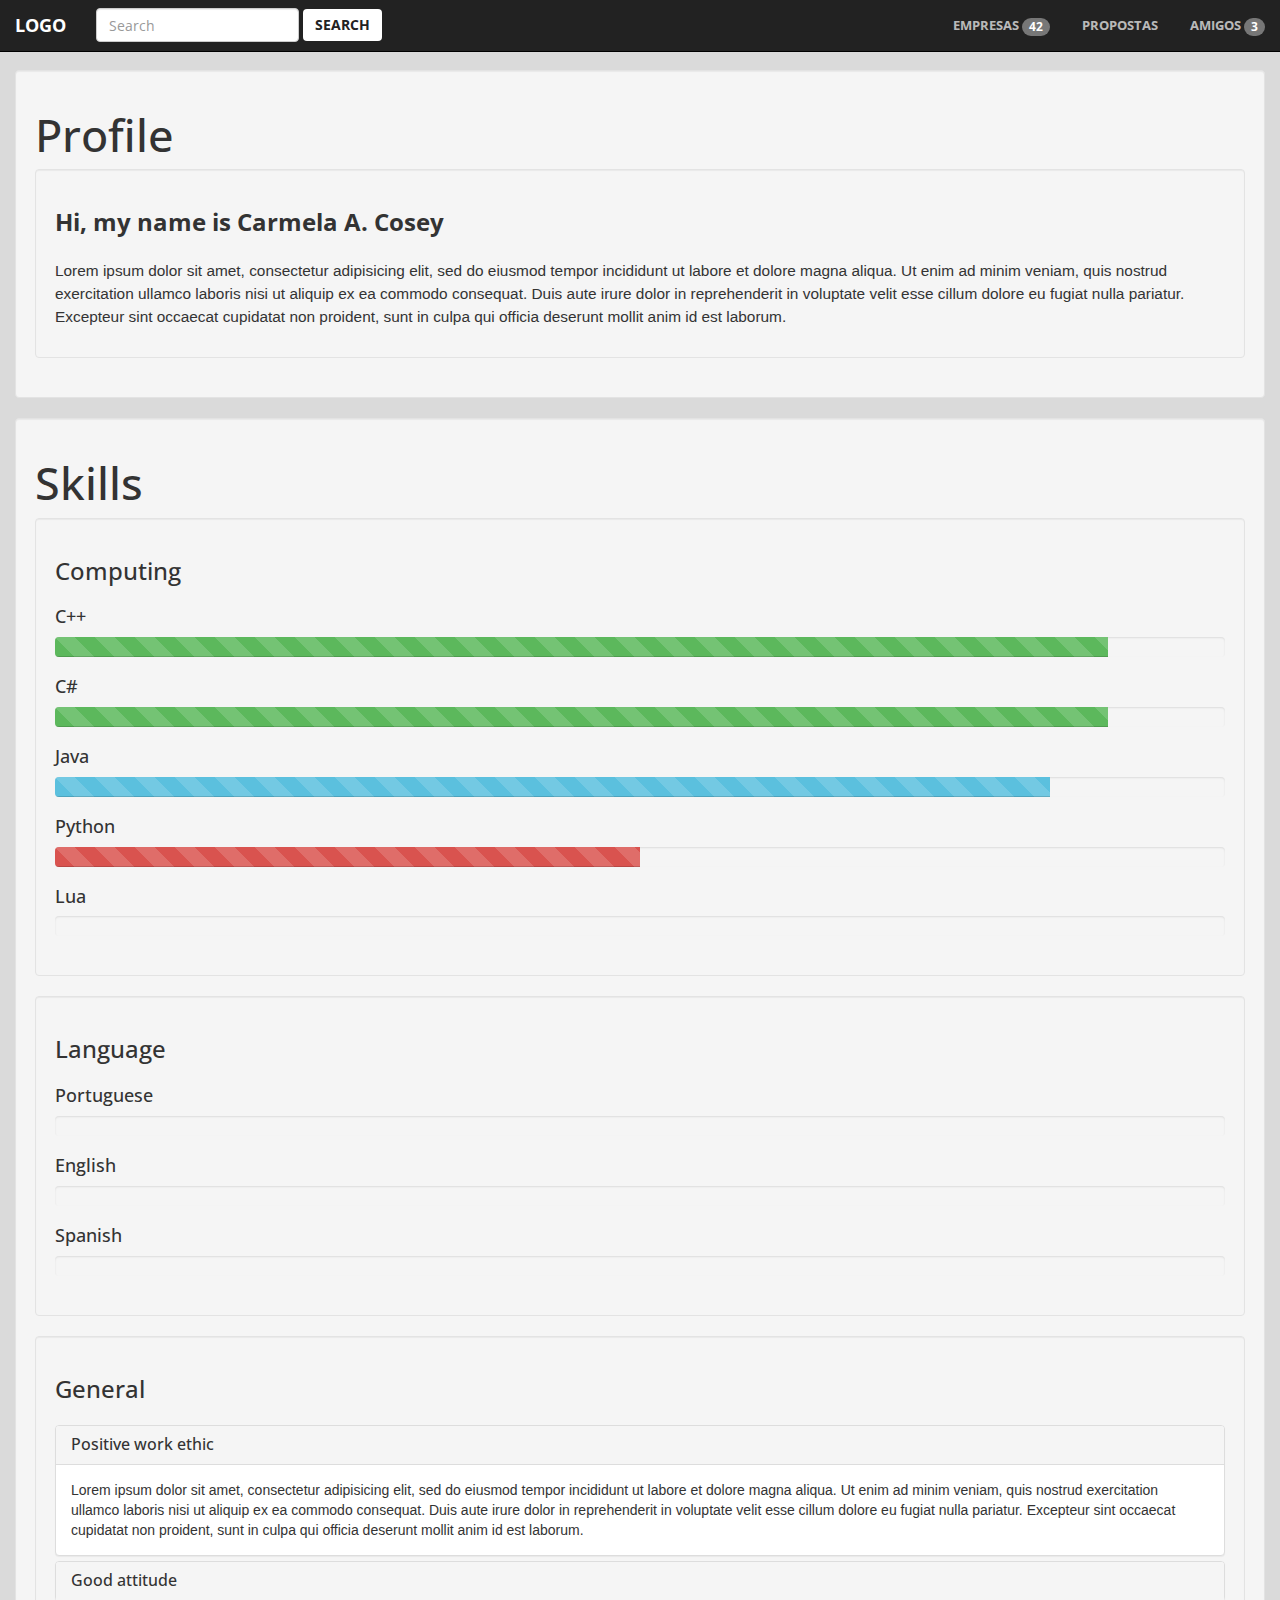
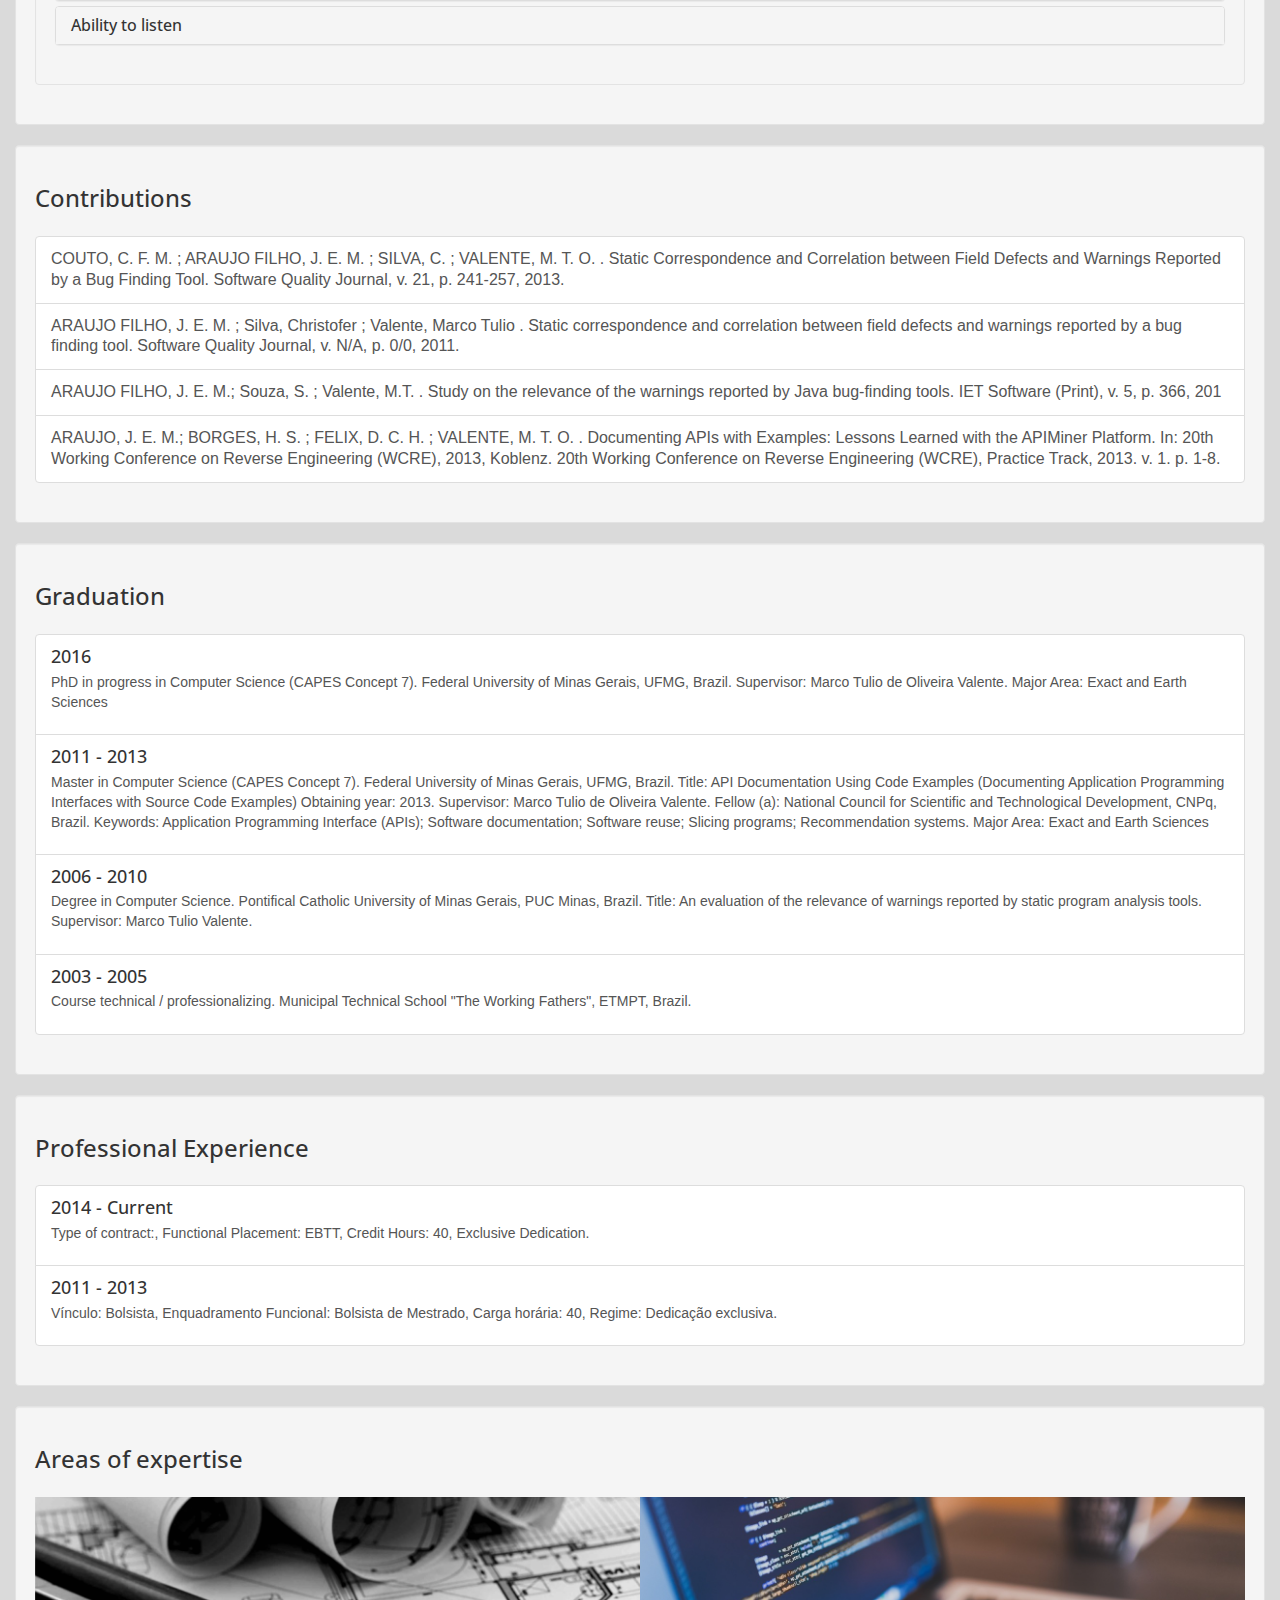
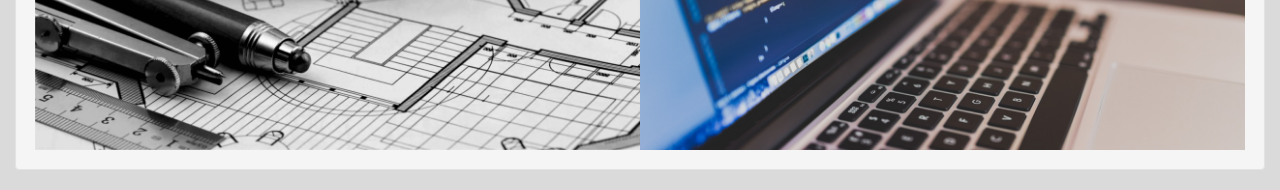
==== EmpregadoPage/index.html @ c6d30e0c "Teste - Cor na barra de endereço mobile" ====
<!DOCTYPE html>
<html lang="en">

<head>

    <meta charset="utf-8">
    <meta http-equiv="X-UA-Compatible" content="IE=edge">
    <meta name="viewport" content="width=device-width, initial-scale=1">
    <meta name="description" content="">
    <meta name="author" content="">

    <title>EmpregadoPage</title>

    <!-- Bootstrap Core CSS -->
    <link rel="stylesheet" href="css/bootstrap.css" type="text/css">

    <!-- Custom Fonts -->
    <link href='https://fonts.googleapis.com/css?family=Open+Sans:300italic,400italic,600italic,700italic,800italic,400,300,600,700,800' rel='stylesheet' type='text/css'>
    <link href='https://fonts.googleapis.com/css?family=Merriweather:400,300,300italic,400italic,700,700italic,900,900italic' rel='stylesheet' type='text/css'>
    <link rel="stylesheet" href="font-awesome/css/font-awesome.min.css" type="text/css">

    <!-- Plugin CSS -->
    <link rel="stylesheet" href="css/magnific-popup.css" type="text/css">

    <!-- Custom CSS -->
    <link rel="stylesheet" href="css/creative.css" type="text/css">
    <link rel="stylesheet" href="css/animate.css" type="text/css">


    <meta name="theme-color" content="‪#758684‬">

</head>

<body id="page-top">

    <nav class="navbar nav navbar-default navbar-fixed-top">
      <div class="container-fluid">
        <!-- Brand and toggle get grouped for better mobile display -->
        <div class="navbar-header">
          <button type="button" class="navbar-toggle collapsed" data-toggle="collapse" data-target="#bs-example-navbar-collapse-1" aria-expanded="false">
            <span class="sr-only">Toggle navigation</span>
            <span class="icon-bar"></span>
            <span class="icon-bar"></span>
            <span class="icon-bar"></span>
          </button>
          <a class="navbar-brand" href="#">LOGO</a>
          <!--<a href="#"><i class="fa fa-2x fa-bars" id="toggle-button" aria-hidden="true"></i></a> O BOTÃO DE TOGGLE TEM QUE FICAR NO CONTAINER -->
        </div>

        <!-- Collect the nav links, forms, and other content for toggling -->
        <div class="collapse navbar-collapse" id="bs-example-navbar-collapse-1">
          <form class="navbar-form navbar-left" role="search">
            <div class="form-group">
              <input type="text" class="form-control" placeholder="Search">
            </div>
            <button type="submit" class="btn btn-default">Search</button>
          </form>
          <ul class="nav nav-pills navbar-nav navbar-right" role="tablist">
            <li role="presentation" class="navbar-notifications"><a href="#">Empresas<span class="badge">42</span></a></li>
            <li role="presentation" class="navbar-notifications"><a href="#">Propostas</a></li>
            <li role="presentation" class="navbar-notifications"><a href="#">Amigos<span class="badge">3</span></a></li>
            <!-- <li id="exit-button"><a href="#">Exit</a></li> -->
          </ul>
        </div><!-- /.navbar-collapse -->
      </div><!-- /.container-fluid -->
    </nav>

    <div class="container-fluid">
        <!-- MENU LATERAL -->
        <!--<div class="row">
            <div class="col-xs-2 menu-fixed-left">
                <div class="photo-filter center-block">
                    <div class="photo-profile center-block">

                    </div>
                </div>
                <div class="text-center name-profile">
                    <h5>Carmela A. Cosey</h5>
                    <hr>
                </div>
                <div id="menu-options">
                    <a href="#"><div class="menu-options">
                        <p>
                            <span><i class="fa fa-book" aria-hidden="true"></i></span>
                            Meu feed
                        </p>
                    </div></a>
                    <a href="#"><div class="menu-options">
                        <p>
                            <span><i class="fa fa-suitcase" aria-hidden="true"></i></span>
                            Meu currículo
                        </p>
                    </div></a>
                    <a href="#"><div class="menu-options">
                        <p>
                            <span><i class="fa fa-building-o" aria-hidden="true"></i></span>
                            Propostas
                        </p>
                    </div></a>
                    <a href="#"><div class="menu-options">
                        <p>
                            <span><i class="fa fa-cog" aria-hidden="true"></i></span>
                            Configurações
                        </p>
                    </div></a>
                    <a href="#"><div class="menu-options">
                        <p>
                            <span><i class="fa fa-sign-out" aria-hidden="true"></i></span>
                            Sair
                        </p>
                    </div></a>
                </div>
            </div>
        </div>-->
        <!-- ./MENU LATERAL -->

        <div class="row">
            <div class="col-xs-12 col-sm-12 col-md-12 col-lg-12">
                <section id="profile" class="well">
                    <h1>Profile</h1>
                    <div class="well">
                        <h3><strong>Hi, my name is Carmela A. Cosey</strong></h3>
                        <p>
                            Lorem ipsum dolor sit amet, consectetur adipisicing elit, sed do eiusmod tempor incididunt ut labore et dolore magna aliqua. Ut enim ad minim veniam, quis nostrud exercitation ullamco laboris nisi ut aliquip ex ea commodo consequat. Duis aute irure dolor in reprehenderit in voluptate velit esse cillum dolore eu fugiat nulla pariatur. Excepteur sint occaecat cupidatat non proident, sunt in culpa qui officia deserunt mollit anim id est laborum.
                        </p>
                    </div>
                </section>
            </div>
        </div>

        <div class="row">
            <div class="col-xs-12 col-sm-12 col-md-12 col-lg-12">
                <section id="skills" class="well">
                    <h1>Skills</h2>

                    <div class="well">
                        <h3>Computing</h3>
                        <h4>C++</h4>
                        <div class="progress">
                          <div class="progress-bar progress-bar-success progress-bar-striped active sr-icons" role="progressbar" aria-valuenow="45" aria-valuemin="0" aria-valuemax="100" style="width: 90%">
                            <span class="sr-only">45% Complete</span>
                          </div>
                        </div>
                        <h4>C#</h4>
                        <div class="progress">
                          <div class="progress-bar progress-bar-success progress-bar-striped active sr-icons" role="progressbar" aria-valuenow="45" aria-valuemin="0" aria-valuemax="100" style="width: 90%">
                            <span class="sr-only">45% Complete</span>
                          </div>
                        </div>
                        <h4>Java</h4>
                        <div class="progress">
                          <div class="progress-bar progress-bar-info progress-bar-striped active sr-icons" role="progressbar" aria-valuenow="45" aria-valuemin="0" aria-valuemax="100" style="width: 85%">
                            <span class="sr-only">45% Complete</span>
                          </div>
                        </div>
                        <h4>Python</h4>
                        <div class="progress">
                          <div class="progress-bar progress-bar-danger progress-bar-striped active sr-icons" role="progressbar" aria-valuenow="45" aria-valuemin="0" aria-valuemax="100" style="width: 50%">
                            <span class="sr-only">45% Complete</span>
                          </div>
                        </div>
                        <h4>Lua</h4>
                        <div class="progress">
                          <div class="progress-bar progress-bar-warning progress-bar-striped active sr-icons" role="progressbar" aria-valuenow="45" aria-valuemin="0" aria-valuemax="100" style="width: 70%">
                            <span class="sr-only">45% Complete</span>
                          </div>
                        </div>
                    </div>

                    <div class="well">
                        <h3>Language</h3>
                        <h4>Portuguese</h4>
                        <div class="progress">
                          <div class="progress-bar progress-bar-success progress-bar-striped active sr-icons" role="progressbar" aria-valuenow="45" aria-valuemin="0" aria-valuemax="100" style="width: 100%">
                            <span class="sr-only">45% Complete</span>
                          </div>
                        </div>
                        <h4>English</h4>
                        <div class="progress">
                          <div class="progress-bar progress-bar-success progress-bar-striped active sr-icons" role="progressbar" aria-valuenow="45" aria-valuemin="0" aria-valuemax="100" style="width: 90%">
                            <span class="sr-only">45% Complete</span>
                          </div>
                        </div>
                        <h4>Spanish</h4>
                        <div class="progress">
                          <div class="progress-bar progress-bar-warning progress-bar-striped active sr-icons" role="progressbar" aria-valuenow="45" aria-valuemin="0" aria-valuemax="100" style="width: 60%">
                            <span class="sr-only">45% Complete</span>
                          </div>
                        </div>
                    </div>

                    <div class="well">
                      <h3>General</h4>
                      <div class="panel-group" id="accordion" role="tablist" aria-multiselectable="true">
                        <div class="panel panel-default">
                          <div class="panel-heading" role="tab" id="headingOne">
                            <h4 class="panel-title">
                              <a role="button" data-toggle="collapse" data-parent="#accordion" href="#collapseOne" aria-expanded="true" aria-controls="collapseOne">
                                Positive work ethic
                              </a>
                            </h4>
                          </div>
                          <div id="collapseOne" class="panel-collapse collapse in" role="tabpanel" aria-labelledby="headingOne">
                            <div class="panel-body">
                              Lorem ipsum dolor sit amet, consectetur adipisicing elit, sed do eiusmod tempor incididunt ut labore et dolore magna aliqua. Ut enim ad minim veniam, quis nostrud exercitation ullamco laboris nisi ut aliquip ex ea commodo consequat. Duis aute irure dolor in reprehenderit in voluptate velit esse cillum dolore eu fugiat nulla pariatur. Excepteur sint occaecat cupidatat non proident, sunt in culpa qui officia deserunt mollit anim id est laborum.
                            </div>
                          </div>
                        </div>
                        <div class="panel panel-default">
                          <div class="panel-heading" role="tab" id="headingTwo">
                            <h4 class="panel-title">
                              <a class="collapsed" role="button" data-toggle="collapse" data-parent="#accordion" href="#collapseTwo" aria-expanded="false" aria-controls="collapseTwo">
                                Good attitude
                              </a>
                            </h4>
                          </div>
                          <div id="collapseTwo" class="panel-collapse collapse" role="tabpanel" aria-labelledby="headingTwo">
                            <div class="panel-body">
                              Lorem ipsum dolor sit amet, consectetur adipisicing elit, sed do eiusmod tempor incididunt ut labore et dolore magna aliqua. Ut enim ad minim veniam, quis nostrud exercitation ullamco laboris nisi ut aliquip ex ea commodo consequat. Duis aute irure dolor in reprehenderit in voluptate velit esse cillum dolore eu fugiat nulla pariatur. Excepteur sint occaecat cupidatat non proident, sunt in culpa qui officia deserunt mollit anim id est laborum.
                            </div>
                          </div>
                        </div>
                        <div class="panel panel-default">
                          <div class="panel-heading" role="tab" id="headingThree">
                            <h4 class="panel-title">
                              <a class="collapsed" role="button" data-toggle="collapse" data-parent="#accordion" href="#collapseThree" aria-expanded="false" aria-controls="collapseThree">
                                Ability to listen
                              </a>
                            </h4>
                          </div>
                          <div id="collapseThree" class="panel-collapse collapse" role="tabpanel" aria-labelledby="headingThree">
                            <div class="panel-body">
                              Lorem ipsum dolor sit amet, consectetur adipisicing elit, sed do eiusmod tempor incididunt ut labore et dolore magna aliqua. Ut enim ad minim veniam, quis nostrud exercitation ullamco laboris nisi ut aliquip ex ea commodo consequat. Duis aute irure dolor in reprehenderit in voluptate velit esse cillum dolore eu fugiat nulla pariatur. Excepteur sint occaecat cupidatat non proident, sunt in culpa qui officia deserunt mollit anim id est laborum.
                            </div>
                          </div>
                        </div>
                      </div>
                    </div>
                </section>

                <section id="contributions">
                  <div class="well">
                      <h3>Contributions</h3>
                      <div class="list-group">
                        <a href="#" class="list-group-item">
                          <p class="list-group-item-text">COUTO, C. F. M. ; ARAUJO FILHO, J. E. M. ; SILVA, C. ; VALENTE, M. T. O. . Static Correspondence and Correlation between Field Defects and Warnings Reported by a Bug Finding Tool. Software Quality Journal, v. 21, p. 241-257, 2013.</p>
                        </a>
                        <a href="#" class="list-group-item">
                          <p class="list-group-item-text">ARAUJO FILHO, J. E. M. ; Silva, Christofer ; Valente, Marco Tulio . Static correspondence and correlation between field defects and warnings reported by a bug finding tool. Software Quality Journal, v. N/A, p. 0/0, 2011.</p>
                        </a>
                        <a href="#" class="list-group-item">
                          <p class="list-group-item-text">ARAUJO FILHO, J. E. M.; Souza, S. ; Valente, M.T. . Study on the relevance of the warnings reported by Java bug-finding tools. IET Software (Print), v. 5, p. 366, 201</p>
                        </a>
                        <a href="#" class="list-group-item">
                          <p class="list-group-item-text">ARAUJO, J. E. M.; BORGES, H. S. ; FELIX, D. C. H. ; VALENTE, M. T. O. . Documenting APIs with Examples: Lessons Learned with the APIMiner Platform. In: 20th Working Conference on Reverse Engineering (WCRE), 2013, Koblenz. 20th Working Conference on Reverse Engineering (WCRE), Practice Track, 2013. v. 1. p. 1-8.</p>
                        </a>
                      </div>
                  </div>
                </section>

                <section id="graduation">
                  <div class="well">
                    <h3>Graduation</h3>
                    <div class="list-group">
                      <a href="#" class="list-group-item">
                        <h4 class="list-group-item-heading">2016</h4
                        <p class="list-group-item-text">PhD in progress in Computer Science (CAPES Concept 7). Federal University of Minas Gerais, UFMG, Brazil. Supervisor: Marco Tulio de Oliveira Valente. Major Area: Exact and Earth Sciences</p>
                      </a>
                      <a href="#" class="list-group-item">
                        <h4 class="list-group-item-heading">2011 - 2013</h4
                        <p class="list-group-item-text">Master in Computer Science (CAPES Concept 7). Federal University of Minas Gerais, UFMG, Brazil. Title: API Documentation Using Code Examples (Documenting Application Programming Interfaces with Source Code Examples) Obtaining year: 2013. Supervisor: Marco Tulio de Oliveira Valente. Fellow (a): National Council for Scientific and Technological Development, CNPq, Brazil. Keywords: Application Programming Interface (APIs); Software documentation; Software reuse; Slicing programs; Recommendation systems. Major Area: Exact and Earth Sciences</p>
                      </a>
                      <a href="#" class="list-group-item">
                        <h4 class="list-group-item-heading">2006 - 2010</h4
                        <p class="list-group-item-text">Degree in Computer Science. Pontifical Catholic University of Minas Gerais, PUC Minas, Brazil. Title: An evaluation of the relevance of warnings reported by static program analysis tools. Supervisor: Marco Tulio Valente.</p>
                      </a>
                      <a href="#" class="list-group-item">
                        <h4 class="list-group-item-heading">2003 - 2005</h4
                        <p class="list-group-item-text">Course technical / professionalizing. Municipal Technical School "The Working Fathers", ETMPT, Brazil.</p>
                      </a>
                    </div>
                  </div>
                </section>

                <section id="professional-experience">
                  <div class="well">
                    <h3>Professional Experience</h3>
                    <div class="list-group">
                      <a href="#" class="list-group-item">
                        <h4 class="list-group-item-heading">2014 - Current</h4
                        <p class="list-group-item-text">Type of contract:, Functional Placement: EBTT, Credit Hours: 40, Exclusive Dedication.</p>
                      </a>
                      <a href="#" class="list-group-item">
                        <h4 class="list-group-item-heading">2011 - 2013</h4
                        <p class="list-group-item-text">Vínculo: Bolsista, Enquadramento Funcional: Bolsista de Mestrado, Carga horária: 40, Regime: Dedicação exclusiva.</p>
                      </a>
                    </div>
                  </div>
                </section>

                <section id="areas-expertise">
                  <div class="well">
                    <h3>Areas of expertise</h3>
                    <div class="container-fluid">
                        <div class="row no-gutter popup-gallery">
                            <!--<div class="col-lg-4 col-sm-6">
                                <a href="img/portfolio/fullsize/1.jpg" class="portfolio-box">
                                    <img src="img/portfolio/thumbnails/1.jpg" class="img-responsive" alt="">
                                    <div class="portfolio-box-caption">
                                        <div class="portfolio-box-caption-content">
                                            <div class="project-category text-faded">
                                                Category
                                            </div>
                                            <div class="project-name">
                                                Project Name
                                            </div>
                                        </div>
                                    </div>
                                </a>
                            </div>
                            <div class="col-lg-4 col-sm-6">
                                <a href="img/portfolio/fullsize/2.jpg" class="portfolio-box">
                                    <img src="img/portfolio/thumbnails/2.jpg" class="img-responsive" alt="">
                                    <div class="portfolio-box-caption">
                                        <div class="portfolio-box-caption-content">
                                            <div class="project-category text-faded">
                                                Category
                                            </div>
                                            <div class="project-name">
                                                Project Name
                                            </div>
                                        </div>
                                    </div>
                                </a>
                            </div>-->
                            <div class="col-xs-6">
                                <a href="img/engineering.png" class="portfolio-box">
                                    <img src="img/engineering.png" class="img-responsive" alt="">
                                    <div class="portfolio-box-caption">
                                        <div class="portfolio-box-caption-content">
                                            <div class="project-category text-faded">
                                                Category
                                            </div>
                                            <div class="project-name">
                                                Project Name
                                            </div>
                                        </div>
                                    </div>
                                </a>
                            </div>
                            <div class="col-xs-6">
                                <a href="img/engineering.png" class="portfolio-box">
                                    <img src="img/computing.jpg" class="img-responsive" alt="">
                                    <div class="portfolio-box-caption">
                                        <div class="portfolio-box-caption-content">
                                            <div class="project-category text-faded">
                                                Category
                                            </div>
                                            <div class="project-name">
                                                Project Name
                                            </div>
                                        </div>
                                    </div>
                                </a>
                            </div>
                            <!--<div class="col-lg-4 col-sm-6">
                                <a href="img/portfolio/fullsize/4.jpg" class="portfolio-box">
                                    <img src="img/portfolio/thumbnails/4.jpg" class="img-responsive" alt="">
                                    <div class="portfolio-box-caption">
                                        <div class="portfolio-box-caption-content">
                                            <div class="project-category text-faded">
                                                Category
                                            </div>
                                            <div class="project-name">
                                                Project Name
                                            </div>
                                        </div>
                                    </div>
                                </a>
                            </div>
                            <div class="col-lg-4 col-sm-6">
                                <a href="img/portfolio/fullsize/5.jpg" class="portfolio-box">
                                    <img src="img/portfolio/thumbnails/5.jpg" class="img-responsive" alt="">
                                    <div class="portfolio-box-caption">
                                        <div class="portfolio-box-caption-content">
                                            <div class="project-category text-faded">
                                                Category
                                            </div>
                                            <div class="project-name">
                                                Project Name
                                            </div>
                                        </div>
                                    </div>
                                </a>
                            </div>
                            <div class="col-lg-4 col-sm-6">
                                <a href="img/portfolio/fullsize/6.jpg" class="portfolio-box">
                                    <img src="img/portfolio/thumbnails/6.jpg" class="img-responsive" alt="">
                                    <div class="portfolio-box-caption">
                                        <div class="portfolio-box-caption-content">
                                            <div class="project-category text-faded">
                                                Category
                                            </div>
                                            <div class="project-name">
                                                Project Name
                                            </div>
                                        </div>
                                    </div>
                                </a>
                            </div>-->
                        </div>
                    </div>
                  </div>
                </section>
            </div>
        </div>


    </div>




    <!-- jQuery -->
    <script src="js/jquery.js"></script>

    <!-- Bootstrap Core JavaScript -->
    <script src="js/bootstrap.min.js"></script>

    <!-- Plugin JavaScript -->
    <script src="js/scrollreveal.min.js"></script>
    <script src="js/jquery.easing.min.js"></script>
    <script src="js/jquery.fittext.js"></script>
    <script src="js/jquery.magnific-popup.min.js"></script>

    <!-- Custom Theme JavaScript -->
    <script src="js/creative.js"></script>

</body>

</html>
---- EmpregadoPage/css/creative.css ----
/*!
 * Creative v1.0.4 (http://startbootstrap.com/template-overviews/creative)
 * Copyright 2013-2016 Start Bootstrap
 * Licensed under MIT (https://github.com/BlackrockDigital/startbootstrap/blob/gh-pages/LICENSE)
 */

html,
body {
  height: 100%;
  width: 100%;
}
body {
  font-family: 'Merriweather', 'Helvetica Neue', Arial, sans-serif;
  /*font-family: "Lato","Helvetica Neue",Helvetica,Arial,sans-serif;*/
  font-family: Arial, Helvetica, sans-serif;
  background-color: #dadada;
  padding-top: 70px;
}
hr {
  border-color: #758684;
  border-width: 3px;
  max-width: 50px;
}
hr.light {
  border-color: white;
}
.navbar .nav > li > hr {
    width: 100%;
    color: grey;
}
a {
  -webkit-transition: all 0.35s;
  -moz-transition: all 0.35s;
  transition: all 0.35s;
  color: black;
}
a:hover,
a:focus {
  color: #264B99;
}
h1,
h2,
h3,
h4,
h5,
h6 {
  font-family: 'Open Sans', 'Helvetica Neue', Arial, sans-serif;
}
.name-profile h5 {
  margin-top: 10px;
  margin-bottom: -15px;
}
p {
  font-size: 16px;
  line-height: 1.5;
  /*margin-bottom: 20px;*/
}
.bg-primary {
  background-color: #2A2C2B;
}
.bg-dark {
  background-color: #7a9491;
  color: white;
}
.text-faded {
  color: rgba(255, 255, 255, 0.7);
}
/*section {
  padding: 100px 0;
}*/
aside {
  padding: 50px 0;
}
.no-padding {
  padding: 0;
}
.navbar-default {
  background-color: white;
  border-color: rgba(34, 34, 34, 0.05);
  font-family: 'Open Sans', 'Helvetica Neue', Arial, sans-serif;
  -webkit-transition: all 0.35s;
  -moz-transition: all 0.35s;
  transition: all 0.35s;
}
.navbar-default .navbar-header .navbar-brand {
  color: #758684;
  font-family: 'Open Sans', 'Helvetica Neue', Arial, sans-serif;
  font-weight: 700;
  text-transform: uppercase;
}
.navbar-default .navbar-header .navbar-brand:hover,
.navbar-default .navbar-header .navbar-brand:focus {
  color: #264B99;
}
.navbar-default .nav > li > a,
.navbar-default .nav > li > a:focus {
  text-transform: uppercase;
  font-weight: 700;
  font-size: 13px;
  color: #222222;
}
.navbar-default .nav > li > a:hover,
.navbar-default .nav > li > a:focus:hover {
  color: #758684;
}
.navbar-default .nav > li.active > a,
.navbar-default .nav > li.active > a:focus {
  color: #758684 !important;
  background-color: transparent;
}
.navbar-default .nav > li.active > a:hover,
.navbar-default .nav > li.active > a:focus:hover {
  background-color: transparent;
}
@media (min-width: 768px) {
  .navbar-default {
    background-color: #222222;
    border-color: rgba(0, 0, 0, 1);
  }
  .navbar-default .navbar-header .navbar-brand {
    color: rgba(255, 255, 255, 0.7);
  }
  .navbar-default .navbar-header .navbar-brand:hover,
  .navbar-default .navbar-header .navbar-brand:focus {
    color: white;
  }
  .navbar-default .nav > li > a,
  .navbar-default .nav > li > a:focus {
    color: rgba(255, 255, 255, 0.7);
  }
  .navbar-default .nav > li > a:hover,
  .navbar-default .nav > li > a:focus:hover {
    color: white;
  }
  .navbar-default.affix {
    background-color: white;
    border-color: rgba(34, 34, 34, 0.05);
  }
  .navbar-default.affix .navbar-header .navbar-brand {
    color: #758684;
    font-size: 14px;
  }
  .navbar-default.affix .navbar-header .navbar-brand:hover,
  .navbar-default.affix .navbar-header .navbar-brand:focus {
    color: #264B99;
  }
  .navbar-default.affix .nav > li > a,
  .navbar-default.affix .nav > li > a:focus {
    color: #222222;
  }
  .navbar-default.affix .nav > li > a:hover,
  .navbar-default.affix .nav > li > a:focus:hover {
    color: #758684;
  }
}
header {
  position: relative;
  width: 100%;
  min-height: auto;
  -webkit-background-size: cover;
  -moz-background-size: cover;
  background-size: cover;
  -o-background-size: cover;
  background-position: center;
  background-image: url('../img/header-picture-main-page.png');
  text-align: center;
  color: white;
  opacity: 1;
}
header .header-content {
  position: relative;
  text-align: center;
  padding: 100px 15px 100px;
  width: 100%;
}
header .header-content .header-content-inner h1 {
  font-weight: 700;
  text-transform: uppercase;
  margin-top: 0;
  margin-bottom: 0;
}
header .header-content .header-content-inner hr {
  margin: 30px auto;
}
header .header-content .header-content-inner p {
  font-weight: 300;
  color: #F2F1EC;
  font-size: 16px;
  margin-bottom: 50px;
}
@media (min-width: 768px) {
  header {
    min-height: 100%;
  }
  header .header-content {
    position: absolute;
    top: 50%;
    -webkit-transform: translateY(-50%);
    -ms-transform: translateY(-50%);
    transform: translateY(-50%);
    padding: 0 50px;
  }
  header .header-content .header-content-inner {
    max-width: 1000px;
    margin-left: auto;
    margin-right: auto;
  }
  header .header-content .header-content-inner p {
    font-size: 20px;
    max-width: 80%;
    margin-left: auto;
    margin-right: auto;
  }
}
.section-heading {
  margin-top: 0;
}
.service-box {
  max-width: 400px;
  margin: 50px auto 0;
}
@media (min-width: 992px) {
  .service-box {
    margin: 20px auto 0;
  }
}
.service-box p {
  margin-bottom: 0;
}
.portfolio-box {
  position: relative;
  display: block;
  max-width: 650px;
  margin: 0 auto;
}
.portfolio-box .portfolio-box-caption {
  color: white;
  opacity: 0;
  display: block;
  background: rgba(91, 136, 229, 0.9);
  position: absolute;
  bottom: 0;
  text-align: center;
  width: 100%;
  height: 100%;
  -webkit-transition: all 0.35s;
  -moz-transition: all 0.35s;
  transition: all 0.35s;
}
.portfolio-box .portfolio-box-caption .portfolio-box-caption-content {
  width: 100%;
  text-align: center;
  position: absolute;
  top: 50%;
  transform: translateY(-50%);
}
.portfolio-box .portfolio-box-caption .portfolio-box-caption-content .project-category,
.portfolio-box .portfolio-box-caption .portfolio-box-caption-content .project-name {
  font-family: 'Open Sans', 'Helvetica Neue', Arial, sans-serif;
  padding: 0 15px;
}
.portfolio-box .portfolio-box-caption .portfolio-box-caption-content .project-category {
  text-transform: uppercase;
  font-weight: 600;
  font-size: 14px;
}
.portfolio-box .portfolio-box-caption .portfolio-box-caption-content .project-name {
  font-size: 18px;
}
.portfolio-box:hover .portfolio-box-caption {
  opacity: 1;
}
.portfolio-box:focus {
  outline: none;
}
@media (min-width: 768px) {
  .portfolio-box .portfolio-box-caption .portfolio-box-caption-content .project-category {
    font-size: 16px;
  }
  .portfolio-box .portfolio-box-caption .portfolio-box-caption-content .project-name {
    font-size: 22px;
  }
}
.call-to-action h2 {
  margin: 0 auto 20px;
}
.text-primary {
  color: #374140;
}
.no-gutter > [class*='col-'] {
  padding-right: 0;
  padding-left: 0;
}
.btn-default {
  color: #222222;
  background-color: #ffffff;
  border-color: #ffffff;
  -webkit-transition: all 0.35s;
  -moz-transition: all 0.35s;
  transition: all 0.35s;
}
.btn-default:hover,
.btn-default:focus,
.btn-default.focus,
.btn-default:active,
.btn-default.active,
.open > .dropdown-toggle.btn-default {
  color: #222222;
  background-color: #f2f2f2;
  border-color: #ededed;
}
.btn-default:active,
.btn-default.active,
.open > .dropdown-toggle.btn-default {
  background-image: none;
}
.btn-default.disabled,
.btn-default[disabled],
fieldset[disabled] .btn-default,
.btn-default.disabled:hover,
.btn-default[disabled]:hover,
fieldset[disabled] .btn-default:hover,
.btn-default.disabled:focus,
.btn-default[disabled]:focus,
fieldset[disabled] .btn-default:focus,
.btn-default.disabled.focus,
.btn-default[disabled].focus,
fieldset[disabled] .btn-default.focus,
.btn-default.disabled:active,
.btn-default[disabled]:active,
fieldset[disabled] .btn-default:active,
.btn-default.disabled.active,
.btn-default[disabled].active,
fieldset[disabled] .btn-default.active {
  background-color: #ffffff;
  border-color: #ffffff;
}
.btn-default .badge {
  color: #ffffff;
  background-color: #222222;
}
.btn-primary {
  color: #ffffff;
  background-color: #758684;
  border-color: #758684;
  -webkit-transition: all 0.35s;
  -moz-transition: all 0.35s;
  transition: all 0.35s;
}
.btn-primary:hover,
.btn-primary:focus,
.btn-primary.focus,
.btn-primary:active,
.btn-primary.active,
.open > .dropdown-toggle.btn-primary {
  color: #ffffff;
  background-color: #495453;
  border-color: #635A5F;
}
.btn-primary:active,
.btn-primary.active,
.open > .dropdown-toggle.btn-primary {
  background-image: none;
}
.btn-primary.disabled,
.btn-primary[disabled],
fieldset[disabled] .btn-primary,
.btn-primary.disabled:hover,
.btn-primary[disabled]:hover,
fieldset[disabled] .btn-primary:hover,
.btn-primary.disabled:focus,
.btn-primary[disabled]:focus,
fieldset[disabled] .btn-primary:focus,
.btn-primary.disabled.focus,
.btn-primary[disabled].focus,
fieldset[disabled] .btn-primary.focus,
.btn-primary.disabled:active,
.btn-primary[disabled]:active,
fieldset[disabled] .btn-primary:active,
.btn-primary.disabled.active,
.btn-primary[disabled].active,
fieldset[disabled] .btn-primary.active {
  background-color: #758684;
  border-color: #758684;
}
.btn-primary .badge {
  color: #758684;
  background-color: #ffffff;
}
.btn {
  font-family: 'Open Sans', 'Helvetica Neue', Arial, sans-serif;
  border: none;
  /*border-radius: 300px;*/
  font-weight: 700;
  text-transform: uppercase;
}
.btn-xl {
  padding: 15px 30px;
}
::-moz-selection {
  color: white;
  text-shadow: none;
  background: #222222;
}
::selection {
  color: white;
  text-shadow: none;
  background: #222222;
}
img::selection {
  color: white;
  background: transparent;
}
img::-moz-selection {
  color: white;
  background: transparent;
}
body {
  webkit-tap-highlight-color: #222222;
}

#contact {
    background-color: #dadada;
    color: black;
}

#join-us {
  /*background-image: url('../img/footer.png');*/
  background-color: #2A2C2B;
  /*background-repeat: no-repeat;
  background-size: cover;*/
  color: white;
}

#services {
    background-color: #dadada;
}

.menu-fixed-left .navbar-nav > li {
  float: none;  /* tira o li float: left */
  width: 139px;
}

.menu-fixed-left + .container {
  padding-left: 160px;
}

/* On using dropdown menu (To right shift popuped) */
.menu-fixed-left .navbar-nav > li > .dropdown-menu {
  margin-top: -50px;
  margin-left: 140px;
}

.menu-fixed-left {
    padding-top: 13px;
    position: fixed;
    border-radius: 0;
    height: 100%;
    background-color: #222222;
    padding-left: 0;
    padding-right: 0;
}

.menu-fixed-left * {
    color: white;
}

/*Compreende o CSS da foto de perfil*/
div.photo-profile {
    border-radius: 50%;
    border: 2.2px solid white;
    background-image: url(../img/photo-profile.png);
    background-repeat: no-repeat;
    background-position: center;
    background-size: auto;
    margin-bottom: 13px;
    transition: 0.5s;
    margin-top: 5px;
}

/*div.photo-filter {
    border-radius: 50%;
    transition: 0.3s;
}*/

div.photo-profile:hover{
    opacity: 0.8;
}

/*div.photo-filter:hover {
    background-color: black;
}*/
/*Compreende o CSS da foto de perfil*/

@media(min-width: 768px) {
    div.photo-profile, nav div.photo-filter {
        height: 135px;
        width: 135px;
    }

    .menu-fixed-left {
      width: 175px;
    }

}

@media (max-width: 767px) {
    div.photo-profile , nav div.photo-filter{
        height: 125px;
        width: 125px;
    }

    .menu-fixed-left {
      width: 140px;
    }
}

.navbar .nav > li {
    color: white;
}

div.name-profile, div.menu-options  {
    border-bottom: 1px solid grey;
}

div.menu-options {
    padding-top: 7%;
    transition: 0.3s;
    margin-left: 2.5%;
}

div.menu-options:hover {
    background-color: #272E2D;
    -webkit-transition: opacity 2s ease-in-out;
    -moz-transition: opacity 2s ease-in-out;
    -ms-transition: opacity 2s ease-in-out;
    -o-transition: opacity 2s ease-in-out;
}

div.menu-options p {
    font-size: 1.10em;
}

/*nav div.name-profile h5 {
    font-size: 1.05em;
}*/

/*#title-feed {
  font-weight: bolder;
  color: #B8B8B8;
  background-color: white;
}*/

ul.nav-pills li.navbar-notifications {
  -webkit-transition: all 0.35s;
  -moz-transition: all 0.35s;
  transition: all 0.35s;
}

ul.nav-pills li.navbar-notifications:hover {
  color: #ffffff;
  background-color: #2a3a38;
  border-color: #758684;
}

#toggle-button {
    float: left;
    margin-top: 5px;
}

.fa-bars {
    font-size: 2.5em;
}

/*Profile section*/



#profile div p {
    font-size: 1.1em;
}

h1 {
    font-size:3.2em;
}

h3 {
  margin-bottom: 2%;
}
.list-group-item {
  padding-top: 1%;
  padding-bottom: 1%;
}


/*Profile section*/
/*








*/
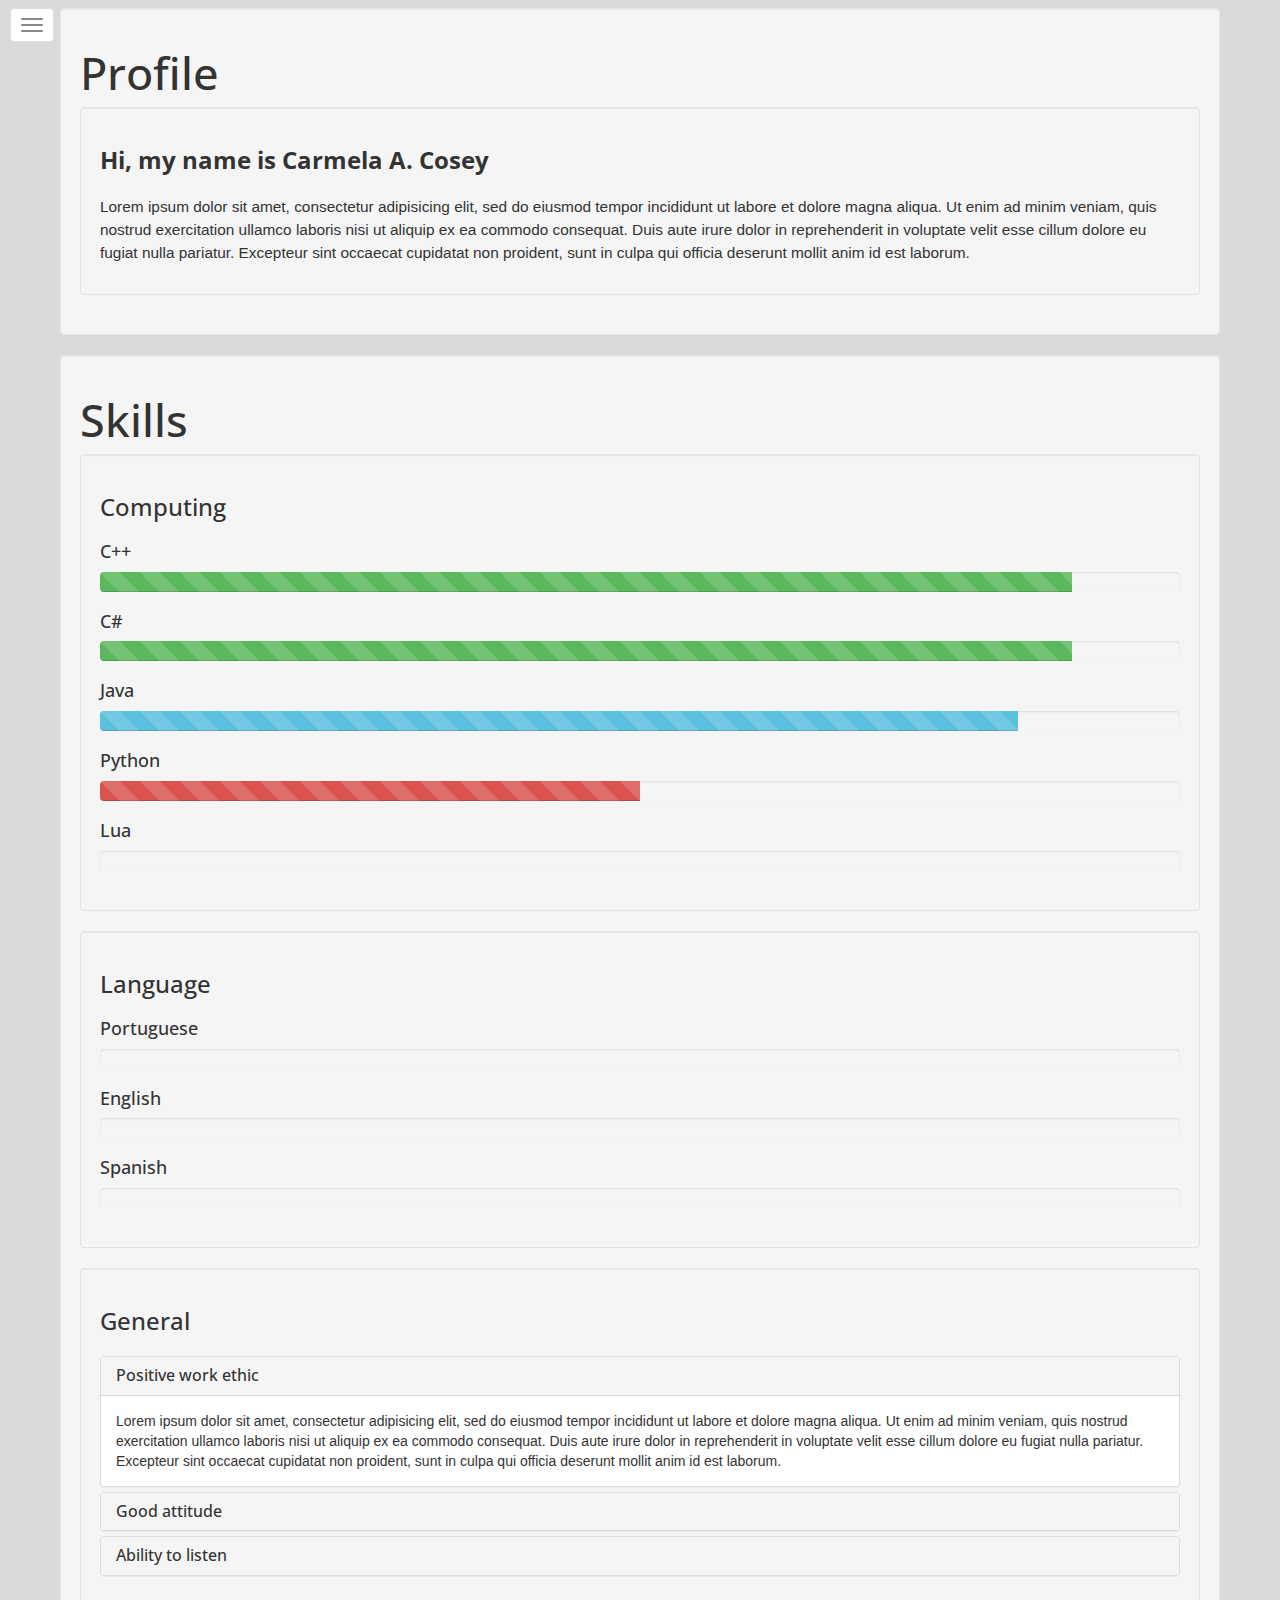
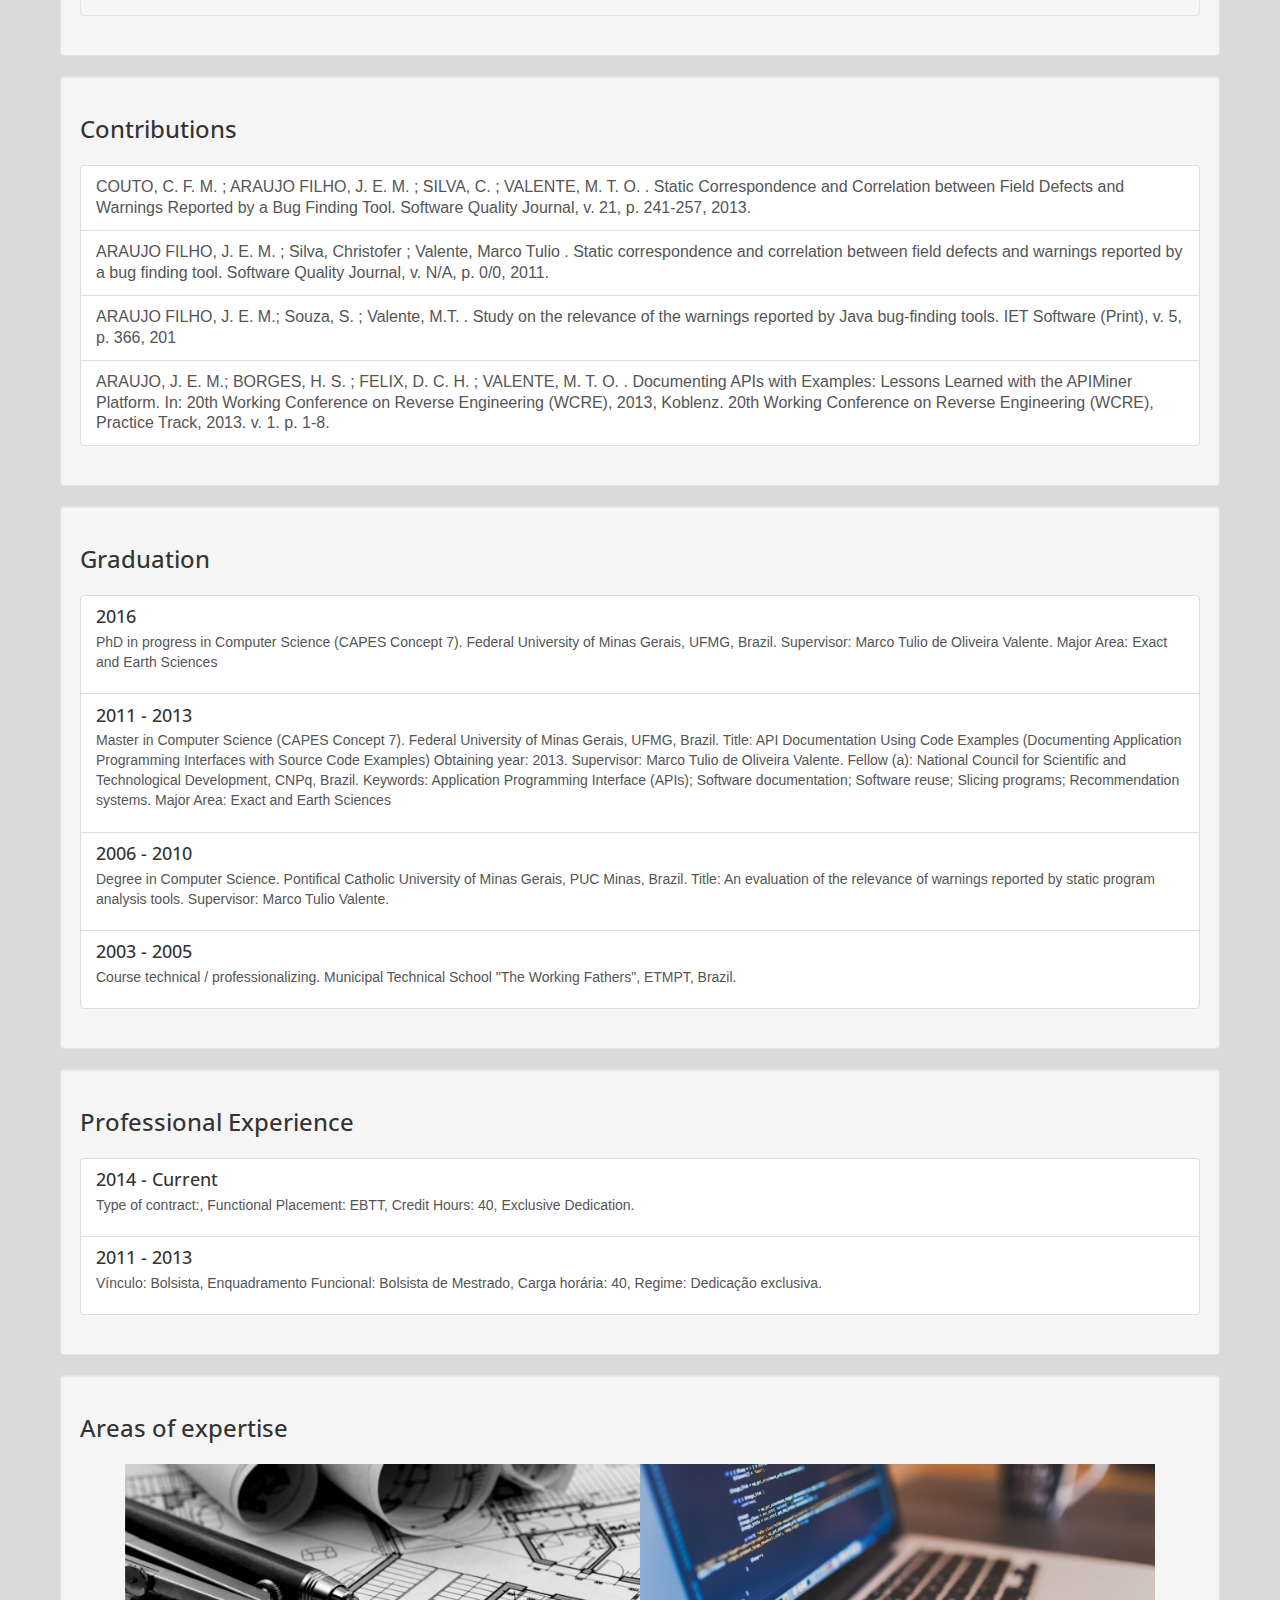
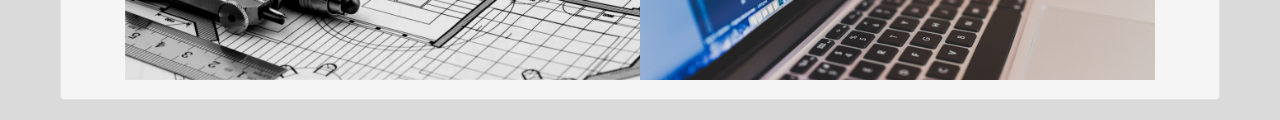
==== commit 1fed871e: "EmpregadoPage - Portfolio + navmenu" ====
--- a/EmpregadoPage/index.html
+++ b/EmpregadoPage/index.html
@@ -27,397 +27,289 @@
     <link rel="stylesheet" href="css/creative.css" type="text/css">
     <link rel="stylesheet" href="css/animate.css" type="text/css">
 
+    <link rel="stylesheet" href="jasny-bootstrap/css/jasny-bootstrap.css" type="text/css">
+    <link rel="stylesheet" href="css/style.css" type="text/css">
+
 
     <meta name="theme-color" content="‪#758684‬">
 
+
 </head>
 
 <body id="page-top">
 
-    <nav class="navbar nav navbar-default navbar-fixed-top">
-      <div class="container-fluid">
-        <!-- Brand and toggle get grouped for better mobile display -->
-        <div class="navbar-header">
-          <button type="button" class="navbar-toggle collapsed" data-toggle="collapse" data-target="#bs-example-navbar-collapse-1" aria-expanded="false">
-            <span class="sr-only">Toggle navigation</span>
-            <span class="icon-bar"></span>
-            <span class="icon-bar"></span>
-            <span class="icon-bar"></span>
-          </button>
-          <a class="navbar-brand" href="#">LOGO</a>
-          <!--<a href="#"><i class="fa fa-2x fa-bars" id="toggle-button" aria-hidden="true"></i></a> O BOTÃO DE TOGGLE TEM QUE FICAR NO CONTAINER -->
+    <div class="navmenu navmenu-default navmenu-fixed-left">
+      <!-- <a class="navmenu-brand" href="#">LOGO</a> -->
+      <div class="photo-filter center-block">
+          <div class="photo-profile center-block">
+
+          </div>
+      </div>
+      <div class="text-center name-profile">
+          <h5>Carmela A. Cosey</h5>
+          <hr>
+      </div>
+      <ul class="nav navmenu-nav">
+        <li><a href="#"><p><span><i class="fa fa-book" aria-hidden="true"></i></span>Meu feed</p></a></li>
+        <li><a href="#"><p><span><i class="fa fa-suitcase" aria-hidden="true"></i></span>Meu currículo</p></a></a></li>
+        <li><a href="#"><p><span><i class="fa fa-building-o" aria-hidden="true"></i></span>Propostas</p></a></a></li>
+        <li><a href="#"><p><span><i class="fa fa-cog" aria-hidden="true"></i></span>Configurações</p></a></a></li>
+        <li><a href="#"><p><span><i class="fa fa-sign-out" aria-hidden="true"></i></span>Sair</p></a></a></li>
+      </ul>
+      <!-- <ul class="nav navmenu-nav">
+        <li><a href="#">Link</a></li>
+        <li><a href="#">Link</a></li>
+        <li><a href="#">Link</a></li>
+        <li class="dropdown">
+          <a href="#" class="dropdown-toggle" data-toggle="dropdown">Dropdown <b class="caret"></b></a>
+          <ul class="dropdown-menu navmenu-nav">
+            <li><a href="#">Action</a></li>
+            <li><a href="#">Another action</a></li>
+            <li><a href="#">Something else here</a></li>
+            <li class="divider"></li>
+            <li class="dropdown-header">Nav header</li>
+            <li><a href="#">Separated link</a></li>
+            <li><a href="#">One more separated link</a></li>
+          </ul>
+        </li>
+      </ul> -->
+    </div>
+
+    <div class="canvas">
+        <div class="navbar navbar-default navbar-fixed-top">
+            <button type="button" class="navbar-toggle" data-toggle="offcanvas" data-recalc="false" data-target=".navmenu" data-canvas=".canvas">
+                <span class="icon-bar"></span>
+                <span class="icon-bar"></span>
+                <span class="icon-bar"></span>
+            </button>
         </div>
-
-        <!-- Collect the nav links, forms, and other content for toggling -->
-        <div class="collapse navbar-collapse" id="bs-example-navbar-collapse-1">
-          <form class="navbar-form navbar-left" role="search">
-            <div class="form-group">
-              <input type="text" class="form-control" placeholder="Search">
-            </div>
-            <button type="submit" class="btn btn-default">Search</button>
-          </form>
-          <ul class="nav nav-pills navbar-nav navbar-right" role="tablist">
-            <li role="presentation" class="navbar-notifications"><a href="#">Empresas<span class="badge">42</span></a></li>
-            <li role="presentation" class="navbar-notifications"><a href="#">Propostas</a></li>
-            <li role="presentation" class="navbar-notifications"><a href="#">Amigos<span class="badge">3</span></a></li>
-            <!-- <li id="exit-button"><a href="#">Exit</a></li> -->
-          </ul>
-        </div><!-- /.navbar-collapse -->
-      </div><!-- /.container-fluid -->
-    </nav>
-
-    <div class="container-fluid">
-        <!-- MENU LATERAL -->
-        <!--<div class="row">
-            <div class="col-xs-2 menu-fixed-left">
-                <div class="photo-filter center-block">
-                    <div class="photo-profile center-block">
-
-                    </div>
-                </div>
-                <div class="text-center name-profile">
-                    <h5>Carmela A. Cosey</h5>
-                    <hr>
-                </div>
-                <div id="menu-options">
-                    <a href="#"><div class="menu-options">
-                        <p>
-                            <span><i class="fa fa-book" aria-hidden="true"></i></span>
-                            Meu feed
-                        </p>
-                    </div></a>
-                    <a href="#"><div class="menu-options">
-                        <p>
-                            <span><i class="fa fa-suitcase" aria-hidden="true"></i></span>
-                            Meu currículo
-                        </p>
-                    </div></a>
-                    <a href="#"><div class="menu-options">
-                        <p>
-                            <span><i class="fa fa-building-o" aria-hidden="true"></i></span>
-                            Propostas
-                        </p>
-                    </div></a>
-                    <a href="#"><div class="menu-options">
-                        <p>
-                            <span><i class="fa fa-cog" aria-hidden="true"></i></span>
-                            Configurações
-                        </p>
-                    </div></a>
-                    <a href="#"><div class="menu-options">
-                        <p>
-                            <span><i class="fa fa-sign-out" aria-hidden="true"></i></span>
-                            Sair
-                        </p>
-                    </div></a>
+        <div class="container-fluid">
+            <div class="row initial-margin">
+                <div class="col-xs-12 col-sm-12 col-md-12 col-lg-12">
+                    <section id="profile" class="well">
+                        <h1>Profile</h1>
+                        <div class="well">
+                            <h3><strong>Hi, my name is Carmela A. Cosey</strong></h3>
+                            <p>
+                                Lorem ipsum dolor sit amet, consectetur adipisicing elit, sed do eiusmod tempor incididunt ut labore et dolore magna aliqua. Ut enim ad minim veniam, quis nostrud exercitation ullamco laboris nisi ut aliquip ex ea commodo consequat. Duis aute irure dolor in reprehenderit in voluptate velit esse cillum dolore eu fugiat nulla pariatur. Excepteur sint occaecat cupidatat non proident, sunt in culpa qui officia deserunt mollit anim id est laborum.
+                            </p>
+                        </div>
+                    </section>
                 </div>
             </div>
-        </div>-->
-        <!-- ./MENU LATERAL -->
-
-        <div class="row">
-            <div class="col-xs-12 col-sm-12 col-md-12 col-lg-12">
-                <section id="profile" class="well">
-                    <h1>Profile</h1>
-                    <div class="well">
-                        <h3><strong>Hi, my name is Carmela A. Cosey</strong></h3>
-                        <p>
-                            Lorem ipsum dolor sit amet, consectetur adipisicing elit, sed do eiusmod tempor incididunt ut labore et dolore magna aliqua. Ut enim ad minim veniam, quis nostrud exercitation ullamco laboris nisi ut aliquip ex ea commodo consequat. Duis aute irure dolor in reprehenderit in voluptate velit esse cillum dolore eu fugiat nulla pariatur. Excepteur sint occaecat cupidatat non proident, sunt in culpa qui officia deserunt mollit anim id est laborum.
-                        </p>
-                    </div>
-                </section>
+
+            <div class="row">
+                <div class="col-xs-12 col-sm-12 col-md-12 col-lg-12">
+                    <section id="skills" class="well">
+                        <h1>Skills</h2>
+
+                        <div class="well">
+                            <h3>Computing</h3>
+                            <h4>C++</h4>
+                            <div class="progress">
+                              <div class="progress-bar progress-bar-success progress-bar-striped active sr-icons" role="progressbar" aria-valuenow="45" aria-valuemin="0" aria-valuemax="100" style="width: 90%">
+                                <span class="sr-only">45% Complete</span>
+                              </div>
+                            </div>
+                            <h4>C#</h4>
+                            <div class="progress">
+                              <div class="progress-bar progress-bar-success progress-bar-striped active sr-icons" role="progressbar" aria-valuenow="45" aria-valuemin="0" aria-valuemax="100" style="width: 90%">
+                                <span class="sr-only">45% Complete</span>
+                              </div>
+                            </div>
+                            <h4>Java</h4>
+                            <div class="progress">
+                              <div class="progress-bar progress-bar-info progress-bar-striped active sr-icons" role="progressbar" aria-valuenow="45" aria-valuemin="0" aria-valuemax="100" style="width: 85%">
+                                <span class="sr-only">45% Complete</span>
+                              </div>
+                            </div>
+                            <h4>Python</h4>
+                            <div class="progress">
+                              <div class="progress-bar progress-bar-danger progress-bar-striped active sr-icons" role="progressbar" aria-valuenow="45" aria-valuemin="0" aria-valuemax="100" style="width: 50%">
+                                <span class="sr-only">45% Complete</span>
+                              </div>
+                            </div>
+                            <h4>Lua</h4>
+                            <div class="progress">
+                              <div class="progress-bar progress-bar-warning progress-bar-striped active sr-icons" role="progressbar" aria-valuenow="45" aria-valuemin="0" aria-valuemax="100" style="width: 70%">
+                                <span class="sr-only">45% Complete</span>
+                              </div>
+                            </div>
+                        </div>
+
+                        <div class="well">
+                            <h3>Language</h3>
+                            <h4>Portuguese</h4>
+                            <div class="progress">
+                              <div class="progress-bar progress-bar-success progress-bar-striped active sr-icons" role="progressbar" aria-valuenow="45" aria-valuemin="0" aria-valuemax="100" style="width: 100%">
+                                <span class="sr-only">45% Complete</span>
+                              </div>
+                            </div>
+                            <h4>English</h4>
+                            <div class="progress">
+                              <div class="progress-bar progress-bar-success progress-bar-striped active sr-icons" role="progressbar" aria-valuenow="45" aria-valuemin="0" aria-valuemax="100" style="width: 90%">
+                                <span class="sr-only">45% Complete</span>
+                              </div>
+                            </div>
+                            <h4>Spanish</h4>
+                            <div class="progress">
+                              <div class="progress-bar progress-bar-warning progress-bar-striped active sr-icons" role="progressbar" aria-valuenow="45" aria-valuemin="0" aria-valuemax="100" style="width: 60%">
+                                <span class="sr-only">45% Complete</span>
+                              </div>
+                            </div>
+                        </div>
+
+                        <div class="well">
+                          <h3>General</h4>
+                          <div class="panel-group" id="accordion" role="tablist" aria-multiselectable="true">
+                            <div class="panel panel-default">
+                              <div class="panel-heading" role="tab" id="headingOne">
+                                <h4 class="panel-title">
+                                  <a role="button" data-toggle="collapse" data-parent="#accordion" href="#collapseOne" aria-expanded="true" aria-controls="collapseOne">
+                                    Positive work ethic
+                                  </a>
+                                </h4>
+                              </div>
+                              <div id="collapseOne" class="panel-collapse collapse in" role="tabpanel" aria-labelledby="headingOne">
+                                <div class="panel-body">
+                                  Lorem ipsum dolor sit amet, consectetur adipisicing elit, sed do eiusmod tempor incididunt ut labore et dolore magna aliqua. Ut enim ad minim veniam, quis nostrud exercitation ullamco laboris nisi ut aliquip ex ea commodo consequat. Duis aute irure dolor in reprehenderit in voluptate velit esse cillum dolore eu fugiat nulla pariatur. Excepteur sint occaecat cupidatat non proident, sunt in culpa qui officia deserunt mollit anim id est laborum.
+                                </div>
+                              </div>
+                            </div>
+                            <div class="panel panel-default">
+                              <div class="panel-heading" role="tab" id="headingTwo">
+                                <h4 class="panel-title">
+                                  <a class="collapsed" role="button" data-toggle="collapse" data-parent="#accordion" href="#collapseTwo" aria-expanded="false" aria-controls="collapseTwo">
+                                    Good attitude
+                                  </a>
+                                </h4>
+                              </div>
+                              <div id="collapseTwo" class="panel-collapse collapse" role="tabpanel" aria-labelledby="headingTwo">
+                                <div class="panel-body">
+                                  Lorem ipsum dolor sit amet, consectetur adipisicing elit, sed do eiusmod tempor incididunt ut labore et dolore magna aliqua. Ut enim ad minim veniam, quis nostrud exercitation ullamco laboris nisi ut aliquip ex ea commodo consequat. Duis aute irure dolor in reprehenderit in voluptate velit esse cillum dolore eu fugiat nulla pariatur. Excepteur sint occaecat cupidatat non proident, sunt in culpa qui officia deserunt mollit anim id est laborum.
+                                </div>
+                              </div>
+                            </div>
+                            <div class="panel panel-default">
+                              <div class="panel-heading" role="tab" id="headingThree">
+                                <h4 class="panel-title">
+                                  <a class="collapsed" role="button" data-toggle="collapse" data-parent="#accordion" href="#collapseThree" aria-expanded="false" aria-controls="collapseThree">
+                                    Ability to listen
+                                  </a>
+                                </h4>
+                              </div>
+                              <div id="collapseThree" class="panel-collapse collapse" role="tabpanel" aria-labelledby="headingThree">
+                                <div class="panel-body">
+                                  Lorem ipsum dolor sit amet, consectetur adipisicing elit, sed do eiusmod tempor incididunt ut labore et dolore magna aliqua. Ut enim ad minim veniam, quis nostrud exercitation ullamco laboris nisi ut aliquip ex ea commodo consequat. Duis aute irure dolor in reprehenderit in voluptate velit esse cillum dolore eu fugiat nulla pariatur. Excepteur sint occaecat cupidatat non proident, sunt in culpa qui officia deserunt mollit anim id est laborum.
+                                </div>
+                              </div>
+                            </div>
+                          </div>
+                        </div>
+                    </section>
+
+                    <section id="contributions">
+                      <div class="well">
+                          <h3>Contributions</h3>
+                          <div class="list-group">
+                            <a href="#" class="list-group-item">
+                              <p class="list-group-item-text">COUTO, C. F. M. ; ARAUJO FILHO, J. E. M. ; SILVA, C. ; VALENTE, M. T. O. . Static Correspondence and Correlation between Field Defects and Warnings Reported by a Bug Finding Tool. Software Quality Journal, v. 21, p. 241-257, 2013.</p>
+                            </a>
+                            <a href="#" class="list-group-item">
+                              <p class="list-group-item-text">ARAUJO FILHO, J. E. M. ; Silva, Christofer ; Valente, Marco Tulio . Static correspondence and correlation between field defects and warnings reported by a bug finding tool. Software Quality Journal, v. N/A, p. 0/0, 2011.</p>
+                            </a>
+                            <a href="#" class="list-group-item">
+                              <p class="list-group-item-text">ARAUJO FILHO, J. E. M.; Souza, S. ; Valente, M.T. . Study on the relevance of the warnings reported by Java bug-finding tools. IET Software (Print), v. 5, p. 366, 201</p>
+                            </a>
+                            <a href="#" class="list-group-item">
+                              <p class="list-group-item-text">ARAUJO, J. E. M.; BORGES, H. S. ; FELIX, D. C. H. ; VALENTE, M. T. O. . Documenting APIs with Examples: Lessons Learned with the APIMiner Platform. In: 20th Working Conference on Reverse Engineering (WCRE), 2013, Koblenz. 20th Working Conference on Reverse Engineering (WCRE), Practice Track, 2013. v. 1. p. 1-8.</p>
+                            </a>
+                          </div>
+                      </div>
+                    </section>
+
+                    <section id="graduation">
+                      <div class="well">
+                        <h3>Graduation</h3>
+                        <div class="list-group">
+                          <a href="#" class="list-group-item">
+                            <h4 class="list-group-item-heading">2016</h4
+                            <p class="list-group-item-text">PhD in progress in Computer Science (CAPES Concept 7). Federal University of Minas Gerais, UFMG, Brazil. Supervisor: Marco Tulio de Oliveira Valente. Major Area: Exact and Earth Sciences</p>
+                          </a>
+                          <a href="#" class="list-group-item">
+                            <h4 class="list-group-item-heading">2011 - 2013</h4
+                            <p class="list-group-item-text">Master in Computer Science (CAPES Concept 7). Federal University of Minas Gerais, UFMG, Brazil. Title: API Documentation Using Code Examples (Documenting Application Programming Interfaces with Source Code Examples) Obtaining year: 2013. Supervisor: Marco Tulio de Oliveira Valente. Fellow (a): National Council for Scientific and Technological Development, CNPq, Brazil. Keywords: Application Programming Interface (APIs); Software documentation; Software reuse; Slicing programs; Recommendation systems. Major Area: Exact and Earth Sciences</p>
+                          </a>
+                          <a href="#" class="list-group-item">
+                            <h4 class="list-group-item-heading">2006 - 2010</h4
+                            <p class="list-group-item-text">Degree in Computer Science. Pontifical Catholic University of Minas Gerais, PUC Minas, Brazil. Title: An evaluation of the relevance of warnings reported by static program analysis tools. Supervisor: Marco Tulio Valente.</p>
+                          </a>
+                          <a href="#" class="list-group-item">
+                            <h4 class="list-group-item-heading">2003 - 2005</h4
+                            <p class="list-group-item-text">Course technical / professionalizing. Municipal Technical School "The Working Fathers", ETMPT, Brazil.</p>
+                          </a>
+                        </div>
+                      </div>
+                    </section>
+
+                    <section id="professional-experience">
+                      <div class="well">
+                        <h3>Professional Experience</h3>
+                        <div class="list-group">
+                          <a href="#" class="list-group-item">
+                            <h4 class="list-group-item-heading">2014 - Current</h4
+                            <p class="list-group-item-text">Type of contract:, Functional Placement: EBTT, Credit Hours: 40, Exclusive Dedication.</p>
+                          </a>
+                          <a href="#" class="list-group-item">
+                            <h4 class="list-group-item-heading">2011 - 2013</h4
+                            <p class="list-group-item-text">Vínculo: Bolsista, Enquadramento Funcional: Bolsista de Mestrado, Carga horária: 40, Regime: Dedicação exclusiva.</p>
+                          </a>
+                        </div>
+                      </div>
+                    </section>
+
+                    <section id="areas-expertise">
+                      <div class="well">
+                        <h3>Areas of expertise</h3>
+                        <div class="container-fluid">
+                            <div class="row no-gutter popup-gallery">
+                                <div class="col-xs-6">
+                                    <a href="img/engineering.png" class="portfolio-box">
+                                        <img src="img/engineering.png" class="img-responsive" alt="">
+                                        <div class="portfolio-box-caption">
+                                            <div class="portfolio-box-caption-content">
+                                                <div class="project-category text-faded">
+                                                    Category
+                                                </div>
+                                                <div class="project-name">
+                                                    Project Name
+                                                </div>
+                                            </div>
+                                        </div>
+                                    </a>
+                                </div>
+                                <div class="col-xs-6">
+                                    <a href="img/engineering.png" class="portfolio-box">
+                                        <img src="img/computing.jpg" class="img-responsive" alt="">
+                                        <div class="portfolio-box-caption">
+                                            <div class="portfolio-box-caption-content">
+                                                <div class="project-category text-faded">
+                                                    Category
+                                                </div>
+                                                <div class="project-name">
+                                                    Project Name
+                                                </div>
+                                            </div>
+                                        </div>
+                                    </a>
+                                </div>
+                            </div>
+                        </div>
+                      </div>
+                    </section>
+                </div>
             </div>
         </div>
-
-        <div class="row">
-            <div class="col-xs-12 col-sm-12 col-md-12 col-lg-12">
-                <section id="skills" class="well">
-                    <h1>Skills</h2>
-
-                    <div class="well">
-                        <h3>Computing</h3>
-                        <h4>C++</h4>
-                        <div class="progress">
-                          <div class="progress-bar progress-bar-success progress-bar-striped active sr-icons" role="progressbar" aria-valuenow="45" aria-valuemin="0" aria-valuemax="100" style="width: 90%">
-                            <span class="sr-only">45% Complete</span>
-                          </div>
-                        </div>
-                        <h4>C#</h4>
-                        <div class="progress">
-                          <div class="progress-bar progress-bar-success progress-bar-striped active sr-icons" role="progressbar" aria-valuenow="45" aria-valuemin="0" aria-valuemax="100" style="width: 90%">
-                            <span class="sr-only">45% Complete</span>
-                          </div>
-                        </div>
-                        <h4>Java</h4>
-                        <div class="progress">
-                          <div class="progress-bar progress-bar-info progress-bar-striped active sr-icons" role="progressbar" aria-valuenow="45" aria-valuemin="0" aria-valuemax="100" style="width: 85%">
-                            <span class="sr-only">45% Complete</span>
-                          </div>
-                        </div>
-                        <h4>Python</h4>
-                        <div class="progress">
-                          <div class="progress-bar progress-bar-danger progress-bar-striped active sr-icons" role="progressbar" aria-valuenow="45" aria-valuemin="0" aria-valuemax="100" style="width: 50%">
-                            <span class="sr-only">45% Complete</span>
-                          </div>
-                        </div>
-                        <h4>Lua</h4>
-                        <div class="progress">
-                          <div class="progress-bar progress-bar-warning progress-bar-striped active sr-icons" role="progressbar" aria-valuenow="45" aria-valuemin="0" aria-valuemax="100" style="width: 70%">
-                            <span class="sr-only">45% Complete</span>
-                          </div>
-                        </div>
-                    </div>
-
-                    <div class="well">
-                        <h3>Language</h3>
-                        <h4>Portuguese</h4>
-                        <div class="progress">
-                          <div class="progress-bar progress-bar-success progress-bar-striped active sr-icons" role="progressbar" aria-valuenow="45" aria-valuemin="0" aria-valuemax="100" style="width: 100%">
-                            <span class="sr-only">45% Complete</span>
-                          </div>
-                        </div>
-                        <h4>English</h4>
-                        <div class="progress">
-                          <div class="progress-bar progress-bar-success progress-bar-striped active sr-icons" role="progressbar" aria-valuenow="45" aria-valuemin="0" aria-valuemax="100" style="width: 90%">
-                            <span class="sr-only">45% Complete</span>
-                          </div>
-                        </div>
-                        <h4>Spanish</h4>
-                        <div class="progress">
-                          <div class="progress-bar progress-bar-warning progress-bar-striped active sr-icons" role="progressbar" aria-valuenow="45" aria-valuemin="0" aria-valuemax="100" style="width: 60%">
-                            <span class="sr-only">45% Complete</span>
-                          </div>
-                        </div>
-                    </div>
-
-                    <div class="well">
-                      <h3>General</h4>
-                      <div class="panel-group" id="accordion" role="tablist" aria-multiselectable="true">
-                        <div class="panel panel-default">
-                          <div class="panel-heading" role="tab" id="headingOne">
-                            <h4 class="panel-title">
-                              <a role="button" data-toggle="collapse" data-parent="#accordion" href="#collapseOne" aria-expanded="true" aria-controls="collapseOne">
-                                Positive work ethic
-                              </a>
-                            </h4>
-                          </div>
-                          <div id="collapseOne" class="panel-collapse collapse in" role="tabpanel" aria-labelledby="headingOne">
-                            <div class="panel-body">
-                              Lorem ipsum dolor sit amet, consectetur adipisicing elit, sed do eiusmod tempor incididunt ut labore et dolore magna aliqua. Ut enim ad minim veniam, quis nostrud exercitation ullamco laboris nisi ut aliquip ex ea commodo consequat. Duis aute irure dolor in reprehenderit in voluptate velit esse cillum dolore eu fugiat nulla pariatur. Excepteur sint occaecat cupidatat non proident, sunt in culpa qui officia deserunt mollit anim id est laborum.
-                            </div>
-                          </div>
-                        </div>
-                        <div class="panel panel-default">
-                          <div class="panel-heading" role="tab" id="headingTwo">
-                            <h4 class="panel-title">
-                              <a class="collapsed" role="button" data-toggle="collapse" data-parent="#accordion" href="#collapseTwo" aria-expanded="false" aria-controls="collapseTwo">
-                                Good attitude
-                              </a>
-                            </h4>
-                          </div>
-                          <div id="collapseTwo" class="panel-collapse collapse" role="tabpanel" aria-labelledby="headingTwo">
-                            <div class="panel-body">
-                              Lorem ipsum dolor sit amet, consectetur adipisicing elit, sed do eiusmod tempor incididunt ut labore et dolore magna aliqua. Ut enim ad minim veniam, quis nostrud exercitation ullamco laboris nisi ut aliquip ex ea commodo consequat. Duis aute irure dolor in reprehenderit in voluptate velit esse cillum dolore eu fugiat nulla pariatur. Excepteur sint occaecat cupidatat non proident, sunt in culpa qui officia deserunt mollit anim id est laborum.
-                            </div>
-                          </div>
-                        </div>
-                        <div class="panel panel-default">
-                          <div class="panel-heading" role="tab" id="headingThree">
-                            <h4 class="panel-title">
-                              <a class="collapsed" role="button" data-toggle="collapse" data-parent="#accordion" href="#collapseThree" aria-expanded="false" aria-controls="collapseThree">
-                                Ability to listen
-                              </a>
-                            </h4>
-                          </div>
-                          <div id="collapseThree" class="panel-collapse collapse" role="tabpanel" aria-labelledby="headingThree">
-                            <div class="panel-body">
-                              Lorem ipsum dolor sit amet, consectetur adipisicing elit, sed do eiusmod tempor incididunt ut labore et dolore magna aliqua. Ut enim ad minim veniam, quis nostrud exercitation ullamco laboris nisi ut aliquip ex ea commodo consequat. Duis aute irure dolor in reprehenderit in voluptate velit esse cillum dolore eu fugiat nulla pariatur. Excepteur sint occaecat cupidatat non proident, sunt in culpa qui officia deserunt mollit anim id est laborum.
-                            </div>
-                          </div>
-                        </div>
-                      </div>
-                    </div>
-                </section>
-
-                <section id="contributions">
-                  <div class="well">
-                      <h3>Contributions</h3>
-                      <div class="list-group">
-                        <a href="#" class="list-group-item">
-                          <p class="list-group-item-text">COUTO, C. F. M. ; ARAUJO FILHO, J. E. M. ; SILVA, C. ; VALENTE, M. T. O. . Static Correspondence and Correlation between Field Defects and Warnings Reported by a Bug Finding Tool. Software Quality Journal, v. 21, p. 241-257, 2013.</p>
-                        </a>
-                        <a href="#" class="list-group-item">
-                          <p class="list-group-item-text">ARAUJO FILHO, J. E. M. ; Silva, Christofer ; Valente, Marco Tulio . Static correspondence and correlation between field defects and warnings reported by a bug finding tool. Software Quality Journal, v. N/A, p. 0/0, 2011.</p>
-                        </a>
-                        <a href="#" class="list-group-item">
-                          <p class="list-group-item-text">ARAUJO FILHO, J. E. M.; Souza, S. ; Valente, M.T. . Study on the relevance of the warnings reported by Java bug-finding tools. IET Software (Print), v. 5, p. 366, 201</p>
-                        </a>
-                        <a href="#" class="list-group-item">
-                          <p class="list-group-item-text">ARAUJO, J. E. M.; BORGES, H. S. ; FELIX, D. C. H. ; VALENTE, M. T. O. . Documenting APIs with Examples: Lessons Learned with the APIMiner Platform. In: 20th Working Conference on Reverse Engineering (WCRE), 2013, Koblenz. 20th Working Conference on Reverse Engineering (WCRE), Practice Track, 2013. v. 1. p. 1-8.</p>
-                        </a>
-                      </div>
-                  </div>
-                </section>
-
-                <section id="graduation">
-                  <div class="well">
-                    <h3>Graduation</h3>
-                    <div class="list-group">
-                      <a href="#" class="list-group-item">
-                        <h4 class="list-group-item-heading">2016</h4
-                        <p class="list-group-item-text">PhD in progress in Computer Science (CAPES Concept 7). Federal University of Minas Gerais, UFMG, Brazil. Supervisor: Marco Tulio de Oliveira Valente. Major Area: Exact and Earth Sciences</p>
-                      </a>
-                      <a href="#" class="list-group-item">
-                        <h4 class="list-group-item-heading">2011 - 2013</h4
-                        <p class="list-group-item-text">Master in Computer Science (CAPES Concept 7). Federal University of Minas Gerais, UFMG, Brazil. Title: API Documentation Using Code Examples (Documenting Application Programming Interfaces with Source Code Examples) Obtaining year: 2013. Supervisor: Marco Tulio de Oliveira Valente. Fellow (a): National Council for Scientific and Technological Development, CNPq, Brazil. Keywords: Application Programming Interface (APIs); Software documentation; Software reuse; Slicing programs; Recommendation systems. Major Area: Exact and Earth Sciences</p>
-                      </a>
-                      <a href="#" class="list-group-item">
-                        <h4 class="list-group-item-heading">2006 - 2010</h4
-                        <p class="list-group-item-text">Degree in Computer Science. Pontifical Catholic University of Minas Gerais, PUC Minas, Brazil. Title: An evaluation of the relevance of warnings reported by static program analysis tools. Supervisor: Marco Tulio Valente.</p>
-                      </a>
-                      <a href="#" class="list-group-item">
-                        <h4 class="list-group-item-heading">2003 - 2005</h4
-                        <p class="list-group-item-text">Course technical / professionalizing. Municipal Technical School "The Working Fathers", ETMPT, Brazil.</p>
-                      </a>
-                    </div>
-                  </div>
-                </section>
-
-                <section id="professional-experience">
-                  <div class="well">
-                    <h3>Professional Experience</h3>
-                    <div class="list-group">
-                      <a href="#" class="list-group-item">
-                        <h4 class="list-group-item-heading">2014 - Current</h4
-                        <p class="list-group-item-text">Type of contract:, Functional Placement: EBTT, Credit Hours: 40, Exclusive Dedication.</p>
-                      </a>
-                      <a href="#" class="list-group-item">
-                        <h4 class="list-group-item-heading">2011 - 2013</h4
-                        <p class="list-group-item-text">Vínculo: Bolsista, Enquadramento Funcional: Bolsista de Mestrado, Carga horária: 40, Regime: Dedicação exclusiva.</p>
-                      </a>
-                    </div>
-                  </div>
-                </section>
-
-                <section id="areas-expertise">
-                  <div class="well">
-                    <h3>Areas of expertise</h3>
-                    <div class="container-fluid">
-                        <div class="row no-gutter popup-gallery">
-                            <!--<div class="col-lg-4 col-sm-6">
-                                <a href="img/portfolio/fullsize/1.jpg" class="portfolio-box">
-                                    <img src="img/portfolio/thumbnails/1.jpg" class="img-responsive" alt="">
-                                    <div class="portfolio-box-caption">
-                                        <div class="portfolio-box-caption-content">
-                                            <div class="project-category text-faded">
-                                                Category
-                                            </div>
-                                            <div class="project-name">
-                                                Project Name
-                                            </div>
-                                        </div>
-                                    </div>
-                                </a>
-                            </div>
-                            <div class="col-lg-4 col-sm-6">
-                                <a href="img/portfolio/fullsize/2.jpg" class="portfolio-box">
-                                    <img src="img/portfolio/thumbnails/2.jpg" class="img-responsive" alt="">
-                                    <div class="portfolio-box-caption">
-                                        <div class="portfolio-box-caption-content">
-                                            <div class="project-category text-faded">
-                                                Category
-                                            </div>
-                                            <div class="project-name">
-                                                Project Name
-                                            </div>
-                                        </div>
-                                    </div>
-                                </a>
-                            </div>-->
-                            <div class="col-xs-6">
-                                <a href="img/engineering.png" class="portfolio-box">
-                                    <img src="img/engineering.png" class="img-responsive" alt="">
-                                    <div class="portfolio-box-caption">
-                                        <div class="portfolio-box-caption-content">
-                                            <div class="project-category text-faded">
-                                                Category
-                                            </div>
-                                            <div class="project-name">
-                                                Project Name
-                                            </div>
-                                        </div>
-                                    </div>
-                                </a>
-                            </div>
-                            <div class="col-xs-6">
-                                <a href="img/engineering.png" class="portfolio-box">
-                                    <img src="img/computing.jpg" class="img-responsive" alt="">
-                                    <div class="portfolio-box-caption">
-                                        <div class="portfolio-box-caption-content">
-                                            <div class="project-category text-faded">
-                                                Category
-                                            </div>
-                                            <div class="project-name">
-                                                Project Name
-                                            </div>
-                                        </div>
-                                    </div>
-                                </a>
-                            </div>
-                            <!--<div class="col-lg-4 col-sm-6">
-                                <a href="img/portfolio/fullsize/4.jpg" class="portfolio-box">
-                                    <img src="img/portfolio/thumbnails/4.jpg" class="img-responsive" alt="">
-                                    <div class="portfolio-box-caption">
-                                        <div class="portfolio-box-caption-content">
-                                            <div class="project-category text-faded">
-                                                Category
-                                            </div>
-                                            <div class="project-name">
-                                                Project Name
-                                            </div>
-                                        </div>
-                                    </div>
-                                </a>
-                            </div>
-                            <div class="col-lg-4 col-sm-6">
-                                <a href="img/portfolio/fullsize/5.jpg" class="portfolio-box">
-                                    <img src="img/portfolio/thumbnails/5.jpg" class="img-responsive" alt="">
-                                    <div class="portfolio-box-caption">
-                                        <div class="portfolio-box-caption-content">
-                                            <div class="project-category text-faded">
-                                                Category
-                                            </div>
-                                            <div class="project-name">
-                                                Project Name
-                                            </div>
-                                        </div>
-                                    </div>
-                                </a>
-                            </div>
-                            <div class="col-lg-4 col-sm-6">
-                                <a href="img/portfolio/fullsize/6.jpg" class="portfolio-box">
-                                    <img src="img/portfolio/thumbnails/6.jpg" class="img-responsive" alt="">
-                                    <div class="portfolio-box-caption">
-                                        <div class="portfolio-box-caption-content">
-                                            <div class="project-category text-faded">
-                                                Category
-                                            </div>
-                                            <div class="project-name">
-                                                Project Name
-                                            </div>
-                                        </div>
-                                    </div>
-                                </a>
-                            </div>-->
-                        </div>
-                    </div>
-                  </div>
-                </section>
-            </div>
-        </div>
-
-
-    </div>
 
 
 
@@ -437,6 +329,14 @@
     <!-- Custom Theme JavaScript -->
     <script src="js/creative.js"></script>
 
+    <script src="jasny-bootstrap/js/jasny-bootstrap.js"></script>
+
+    <script type="text/javascript">
+        $(document).ready(function(){
+            $('.navmenu').offcanvas();
+        }
+    </script>
+
 </body>
 
 </html>
--- a/EmpregadoPage/css/creative.css
+++ b/EmpregadoPage/css/creative.css
@@ -1,8 +1,3 @@
-/*!
- * Creative v1.0.4 (http://startbootstrap.com/template-overviews/creative)
- * Copyright 2013-2016 Start Bootstrap
- * Licensed under MIT (https://github.com/BlackrockDigital/startbootstrap/blob/gh-pages/LICENSE)
- */
 
 html,
 body {
@@ -14,7 +9,7 @@
   /*font-family: "Lato","Helvetica Neue",Helvetica,Arial,sans-serif;*/
   font-family: Arial, Helvetica, sans-serif;
   background-color: #dadada;
-  padding-top: 70px;
+  /*padding-top: 70px;*/
 }
 hr {
   border-color: #758684;
@@ -519,8 +514,20 @@
     color: white;
 }
 
-div.name-profile, div.menu-options  {
+/*div.name-profile, div.menu-options  {
     border-bottom: 1px solid grey;
+}*/
+
+ul.navmenu-nav > li {
+    border-top: 1px solid #9a9a9a;
+}
+
+ul.navmenu-nav:last-child {
+    border-bottom: 1px solid #9a9a9a;
+}
+
+ul.navmenu-nav > li > a > p {
+    margin: 0;
 }
 
 div.menu-options {
@@ -574,8 +581,6 @@
 
 /*Profile section*/
 
-
-
 #profile div p {
     font-size: 1.1em;
 }
@@ -592,6 +597,13 @@
   padding-bottom: 1%;
 }
 
+.fa {
+    margin-right: 10px;
+}
+
+div.initial-margin {
+    margin-top: 8px;
+}
 
 /*Profile section*/
 /*
--- a/EmpregadoPage/css/style.css
+++ b/EmpregadoPage/css/style.css
@@ -0,0 +1,41 @@
+html, body {
+  height: 100%;
+}
+
+.navbar-toggle {
+  float: left;
+  margin-left: 10px;
+}
+
+.navmenu {
+  z-index: 1;
+}
+
+.canvas {
+  position: relative;
+  left: 0;
+  z-index: 2;
+  min-height: 100%;
+  padding: 50px 0 0 0;
+  background: #dadada;
+}
+
+@media (min-width: 0) {
+  .navbar-toggle {
+    display: block; /* force showing the toggle */
+  }
+}
+
+@media (min-width: 992px) {
+  body {
+    padding: 0;
+  }
+  .navbar {
+    right: auto;
+    background: none;
+    border: none;
+  }
+  .canvas {
+    padding: 0;
+  }
+}
